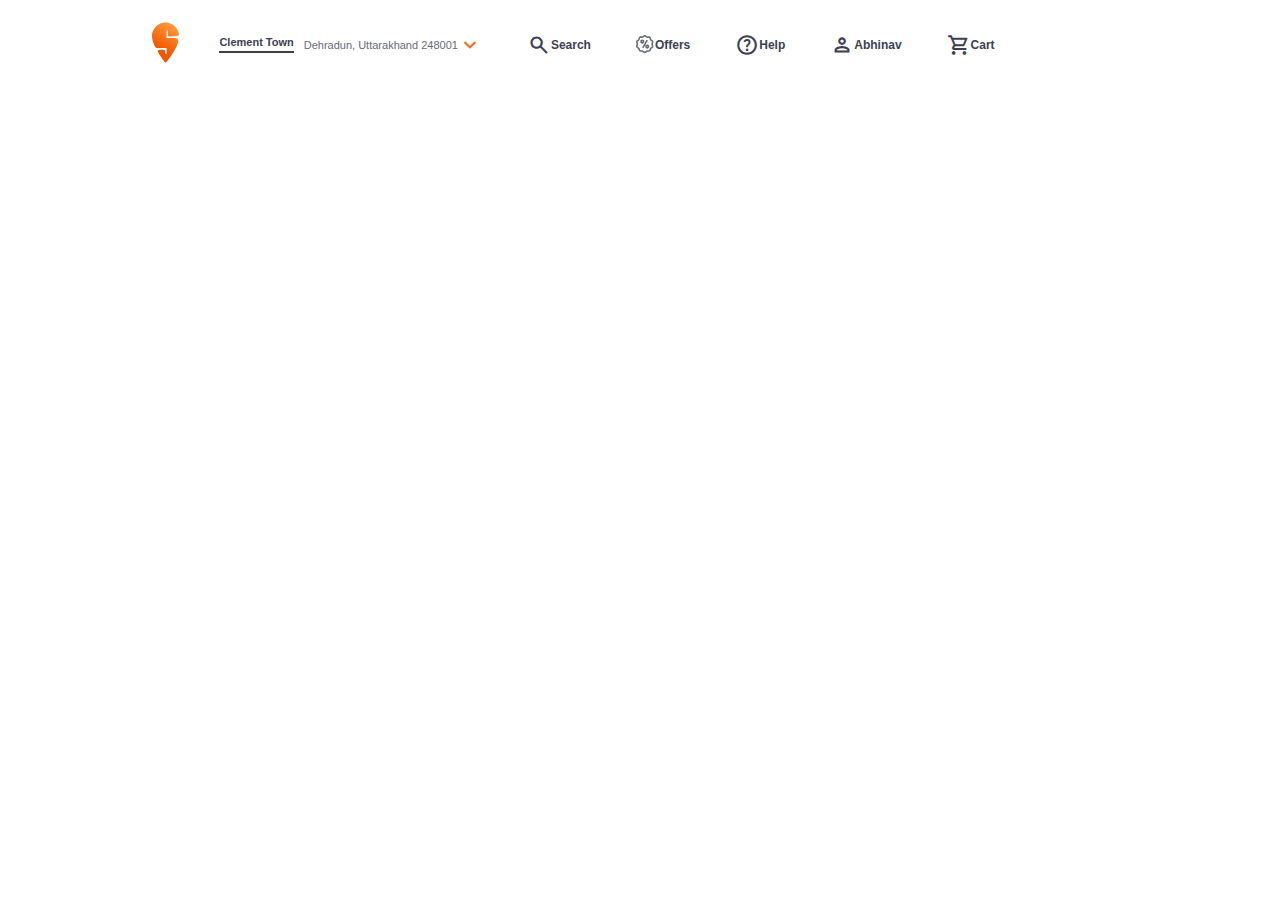
==== index.html @ 3ea1fc8a "Favicon fixed" ====
<!DOCTYPE html>
<html lang="en">
  <head>
    <meta charset="UTF-8" />
    <meta http-equiv="X-UA-Compatible" content="IE=edge" />
    <meta name="viewport" content="width=device-width, initial-scale=1.0" />
    <title>Order food online</title>
    <link
      rel="icon"
      type="image/x-icon"
      href="https://res.cloudinary.com/swiggy/image/upload/fl_lossy,f_auto,q_auto,w_32,h_32/portal/c/logo_2022.ico"
    />
    <link rel="stylesheet" href="./assets/style/style.css" />
    <link
      rel="stylesheet"
      href="https://fonts.googleapis.com/css2?family=Material+Symbols+Outlined:opsz,wght,FILL,GRAD@20..48,100..700,0..1,-50..200"
    />
  </head>

  <body>
    <div class="sub-divided-body">
      <div class="aside-gap"></div>
      <div class="set-flex">
        <div class="left-sub-header">
          <div class="swiggy-logo">
            <svg
              class="_8pSp-"
              viewBox="0 0 559 825"
              height="49"
              width="34"
              fill="#fc8019"
            >
              <path
                fill-rule="evenodd"
                clip-rule="evenodd"
                d="M542.92 388.542C546.805 366.526 542.355 349.598 530.881 340.76C513.621 327.466 487.698 320.236 425.954 320.236C380.271 320.236 331.225 320.286 310.268 320.275C308.322 319.894 301.285 317.604 301.02 309.112L300.734 174.289C300.727 165.779 307.531 158.857 315.943 158.839C324.369 158.825 331.204 165.723 331.211 174.226C331.211 174.226 331.421 247.414 331.441 273.424C331.441 275.936 332.892 281.8 338.549 283.328C375.43 293.267 561.865 285.999 558.967 251.804C543.147 109.96 424.476 0 280.394 0C235.021 0 192.065 10.9162 154.026 30.2754C62.9934 77.5955 -1.65904 173.107 0.0324268 283.43C1.23215 361.622 52.2203 500.605 83.434 521.234C97.8202 530.749 116.765 527.228 201.484 527.228C239.903 527.228 275.679 527.355 293.26 527.436C295.087 527.782 304.671 530.001 304.671 538.907L304.894 641.393C304.915 649.907 298.104 656.826 289.678 656.829C281.266 656.843 274.434 649.953 274.42 641.446C274.42 641.446 275.17 600.322 275.17 584.985C275.17 581.435 275.424 575.339 265.178 570.727C231.432 555.553 121.849 564.712 115.701 581.457C113.347 587.899 125.599 612.801 144.459 644.731C170.102 685.624 211.889 747.245 245.601 792.625C261.047 813.417 268.77 823.813 280.467 824.101C292.165 824.389 300.514 814.236 317.213 793.928C383.012 713.909 516.552 537.663 542.92 388.542Z"
                fill="url(#paint0_linear_19447_66107)"
              ></path>
              <defs>
                <linearGradient
                  id="paint0_linear_19447_66107"
                  x1="445.629"
                  y1="63.8626"
                  x2="160.773"
                  y2="537.598"
                  gradientUnits="userSpaceOnUse"
                >
                  <stop stop-color="#FF993A"></stop>
                  <stop offset="1" stop-color="#F15700"></stop>
                </linearGradient>
              </defs>
            </svg>
          </div>
          <div class="current-location">
            <span>Clement Town</span>
          </div>
          <div class="current-address">
            <span> Dehradun, Uttarakhand 248001 </span>
          </div>
          <div class="address-selector">
            <span class="material-symbols-outlined"> expand_more </span>
          </div>
        </div>
        <!-- <div class="middle-div-sep"></div> -->

        <div class="right-sub-header">
          <div>
            <span class="material-symbols-outlined" style="color: #3d4152">
              search </span
            ><span>Search</span>
          </div>
          <div>
            <svg
              class="_1GTCc"
              viewBox="0 0 32 32"
              height="19"
              width="19"
              fill="#686b78"
            >
              <path
                d="M14.2 2.864l-1.899 1.38c-0.612 0.447-1.35 0.687-2.11 0.687h-2.352c-0.386 0-0.727 0.248-0.845 0.613l-0.728 2.238c-0.235 0.721-0.691 1.348-1.302 1.79l-1.905 1.385c-0.311 0.226-0.442 0.626-0.323 0.991l0.728 2.241c0.232 0.719 0.232 1.492-0.001 2.211l-0.727 2.237c-0.119 0.366 0.011 0.767 0.323 0.994l1.906 1.384c0.61 0.445 1.064 1.070 1.3 1.79l0.728 2.24c0.118 0.365 0.459 0.613 0.844 0.613h2.352c0.759 0 1.497 0.24 2.107 0.685l1.9 1.381c0.313 0.227 0.736 0.227 1.048 0.001l1.9-1.38c0.613-0.447 1.349-0.687 2.11-0.687h2.352c0.384 0 0.726-0.248 0.845-0.615l0.727-2.235c0.233-0.719 0.688-1.346 1.302-1.794l1.904-1.383c0.311-0.226 0.442-0.627 0.323-0.993l-0.728-2.239c-0.232-0.718-0.232-1.49 0.001-2.213l0.727-2.238c0.119-0.364-0.012-0.765-0.324-0.992l-1.901-1.383c-0.614-0.445-1.070-1.074-1.302-1.793l-0.727-2.236c-0.119-0.366-0.461-0.614-0.845-0.614h-2.352c-0.76 0-1.497-0.239-2.107-0.685l-1.903-1.382c-0.313-0.227-0.736-0.226-1.047-0.001zM16.829 0.683l1.907 1.385c0.151 0.11 0.331 0.168 0.521 0.168h2.352c1.551 0 2.927 1 3.408 2.475l0.728 2.241c0.057 0.177 0.169 0.332 0.321 0.442l1.902 1.383c1.258 0.912 1.784 2.531 1.304 4.006l-0.726 2.234c-0.058 0.182-0.058 0.375-0.001 0.552l0.727 2.237c0.48 1.477-0.046 3.096-1.303 4.007l-1.9 1.38c-0.153 0.112-0.266 0.268-0.324 0.447l-0.727 2.237c-0.48 1.477-1.856 2.477-3.408 2.477h-2.352c-0.19 0-0.37 0.058-0.523 0.17l-1.904 1.383c-1.256 0.911-2.956 0.911-4.213-0.001l-1.903-1.384c-0.15-0.11-0.332-0.168-0.521-0.168h-2.352c-1.554 0-2.931-1.001-3.408-2.477l-0.726-2.234c-0.059-0.18-0.173-0.338-0.324-0.448l-1.902-1.381c-1.258-0.912-1.784-2.53-1.304-4.008l0.727-2.235c0.058-0.179 0.058-0.373 0.001-0.551l-0.727-2.236c-0.481-1.476 0.046-3.095 1.302-4.006l1.905-1.385c0.151-0.11 0.264-0.265 0.323-0.444l0.727-2.235c0.478-1.476 1.855-2.477 3.408-2.477h2.352c0.189 0 0.371-0.059 0.523-0.17l1.902-1.383c1.256-0.911 2.956-0.911 4.212 0zM18.967 23.002c-1.907 0-3.453-1.546-3.453-3.453s1.546-3.453 3.453-3.453c1.907 0 3.453 1.546 3.453 3.453s-1.546 3.453-3.453 3.453zM18.967 20.307c0.419 0 0.758-0.339 0.758-0.758s-0.339-0.758-0.758-0.758c-0.419 0-0.758 0.339-0.758 0.758s0.339 0.758 0.758 0.758zM10.545 14.549c-1.907 0-3.453-1.546-3.453-3.453s1.546-3.453 3.453-3.453c1.907 0 3.453 1.546 3.453 3.453s-1.546 3.453-3.453 3.453zM10.545 11.855c0.419 0 0.758-0.339 0.758-0.758s-0.339-0.758-0.758-0.758c-0.419 0-0.758 0.339-0.758 0.758s0.339 0.758 0.758 0.758zM17.78 7.882l2.331 1.352-7.591 13.090-2.331-1.352 7.591-13.090z"
              ></path>
            </svg>
            <span>Offers</span>
          </div>
          <div>
            <span class="material-symbols-outlined" style="color: #3d4152">
              help
            </span>
            <span>Help</span>
          </div>
          <div>
            <span class="material-symbols-outlined" style="color: #3d4152">
              person_filled
            </span>
            <span> Abhinav </span>
          </div>
          <div>
            <span class="material-symbols-outlined" style="color: #3d4152">
              shopping_cart
            </span>
            <span>Cart</span>
          </div>
        </div>
      </div>
    </div>
  </body>
</html>
---- assets/style/style.css ----
body {
  font-family: ProximaNova, arial, Helvetica Neue, sans-serif;
  padding: 10px;
}
.current-location {
  color: #3d4152;
  font-size: 11px;
  font-weight: 700;
  overflow: hidden;
  white-space: nowrap;
  text-overflow: ellipsis;
  min-width: 30px;
  cursor: pointer;  
  padding-bottom: 3px;
  border-bottom-style: solid;
  border-bottom-width: 2px;
  width: fit-content;
}
.current-location :hover{
    border-bottom-color: #F66E15;
    color:#F66E15
    
}
.current-address{
    display: block;
    padding-left: 5px;
    margin-left: 5px;
    color: #686b78;
    text-overflow: ellipsis;
    overflow: hidden;
    white-space: nowrap;
    font-size: 11px;
}
.material-symbols-outlined {
  font-variation-settings:
  'FILL' 0,
  'wght' 500,
  'GRAD' 0,
  'opsz' 1;
  color: #F66E15;;
}
.left-sub-header{
    display: flex;
    align-items: center;
    justify-content: flex-start;
}
.sub-divided-body{
    display: flex;
}
.aside-gap{
    width: 10%;
}
.swiggy-logo{
    padding: 0 40px 0 10px;
}
.swiggy-logo > svg{
    width: 27px;
}
.address-selector{
    display: flex;
    align-items: center;
}
.material-symbols-outlined-2 {
  font-variation-settings:
  'FILL' 0,
  'wght' 500,
  'GRAD' 200,
  'opsz' 24
}
.right-sub-header{
    color:#3d4152;
    display: flex;
}
.right-sub-header > div{
    display: flex;
    justify-content: center;
    align-items: center;
    padding-left: 45px;
    font-size: 12px;
    font-weight: 550;
}
.set-flex{
    display: flex;
}
.middle-div-sep{
    min-width: 45%;
}
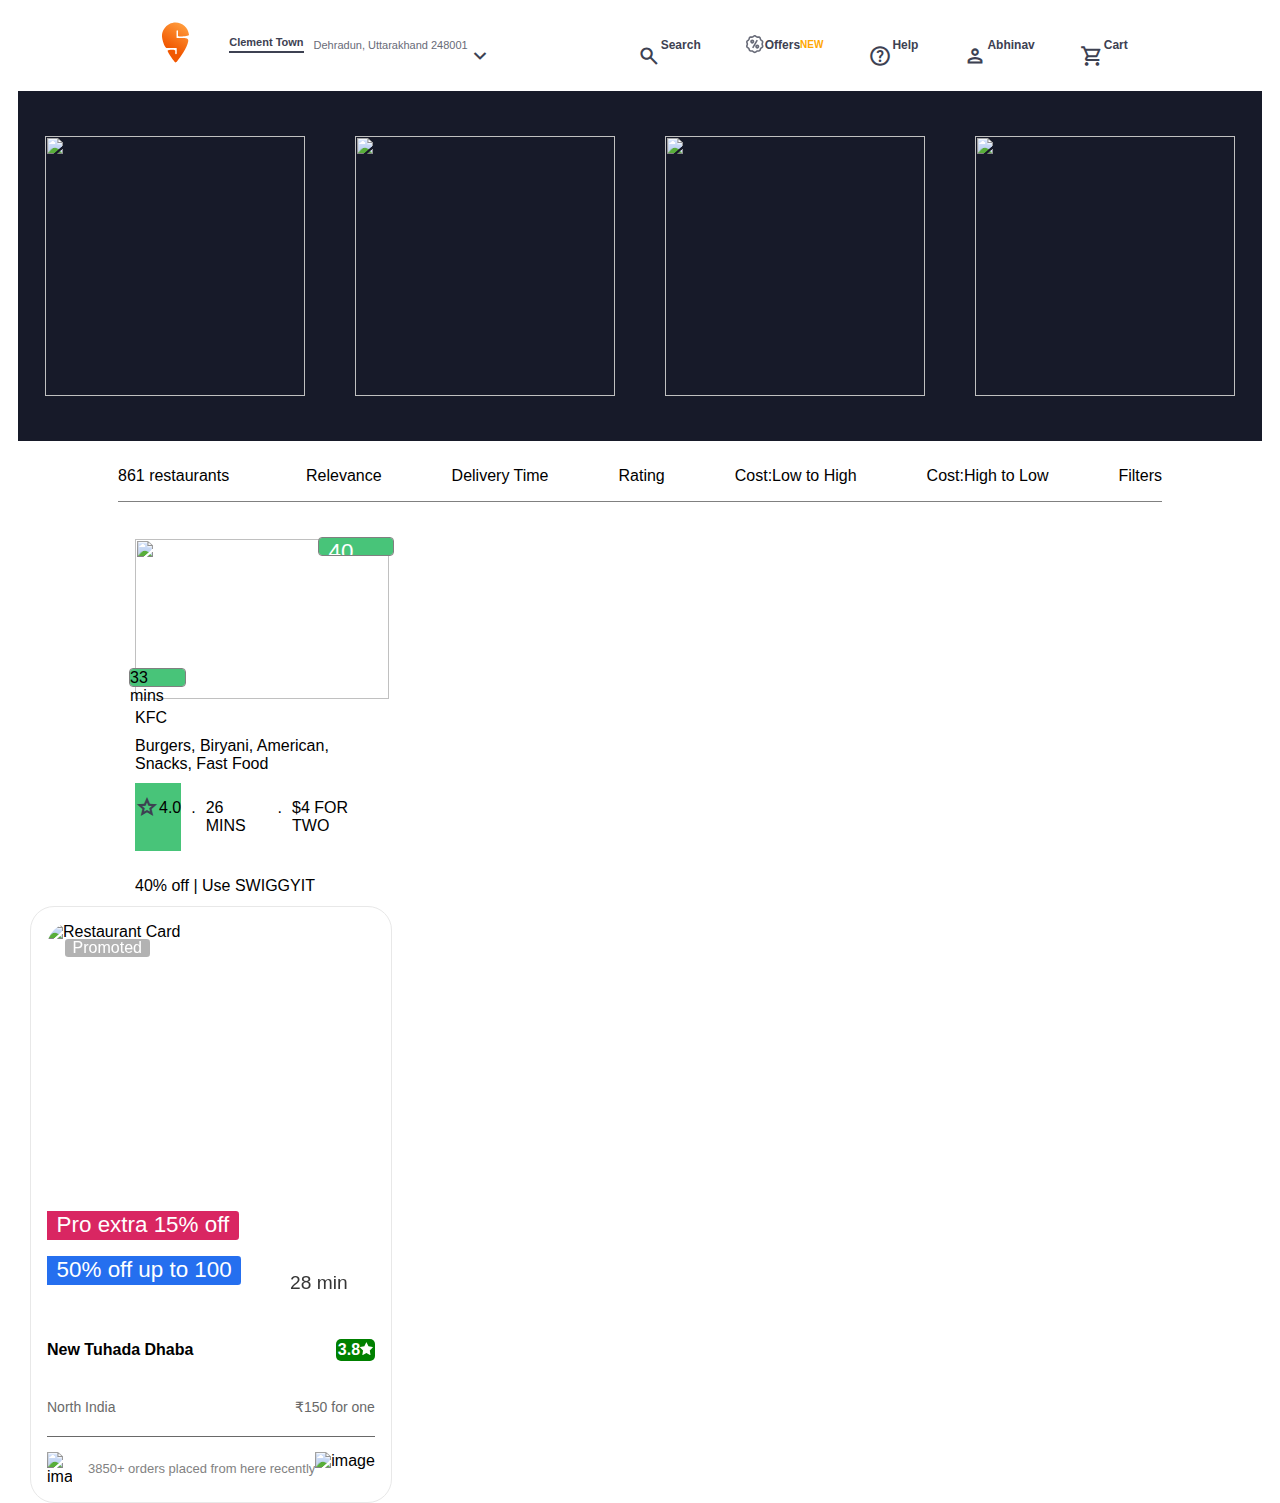
==== commit 9899a40b: "git update" ====
--- a/index.html
+++ b/index.html
@@ -19,7 +19,6 @@
 
   <body>
     <div class="sub-divided-body">
-      <div class="aside-gap"></div>
       <div class="set-flex">
         <div class="left-sub-header">
           <div class="swiggy-logo">
@@ -81,7 +80,7 @@
                 d="M14.2 2.864l-1.899 1.38c-0.612 0.447-1.35 0.687-2.11 0.687h-2.352c-0.386 0-0.727 0.248-0.845 0.613l-0.728 2.238c-0.235 0.721-0.691 1.348-1.302 1.79l-1.905 1.385c-0.311 0.226-0.442 0.626-0.323 0.991l0.728 2.241c0.232 0.719 0.232 1.492-0.001 2.211l-0.727 2.237c-0.119 0.366 0.011 0.767 0.323 0.994l1.906 1.384c0.61 0.445 1.064 1.070 1.3 1.79l0.728 2.24c0.118 0.365 0.459 0.613 0.844 0.613h2.352c0.759 0 1.497 0.24 2.107 0.685l1.9 1.381c0.313 0.227 0.736 0.227 1.048 0.001l1.9-1.38c0.613-0.447 1.349-0.687 2.11-0.687h2.352c0.384 0 0.726-0.248 0.845-0.615l0.727-2.235c0.233-0.719 0.688-1.346 1.302-1.794l1.904-1.383c0.311-0.226 0.442-0.627 0.323-0.993l-0.728-2.239c-0.232-0.718-0.232-1.49 0.001-2.213l0.727-2.238c0.119-0.364-0.012-0.765-0.324-0.992l-1.901-1.383c-0.614-0.445-1.070-1.074-1.302-1.793l-0.727-2.236c-0.119-0.366-0.461-0.614-0.845-0.614h-2.352c-0.76 0-1.497-0.239-2.107-0.685l-1.903-1.382c-0.313-0.227-0.736-0.226-1.047-0.001zM16.829 0.683l1.907 1.385c0.151 0.11 0.331 0.168 0.521 0.168h2.352c1.551 0 2.927 1 3.408 2.475l0.728 2.241c0.057 0.177 0.169 0.332 0.321 0.442l1.902 1.383c1.258 0.912 1.784 2.531 1.304 4.006l-0.726 2.234c-0.058 0.182-0.058 0.375-0.001 0.552l0.727 2.237c0.48 1.477-0.046 3.096-1.303 4.007l-1.9 1.38c-0.153 0.112-0.266 0.268-0.324 0.447l-0.727 2.237c-0.48 1.477-1.856 2.477-3.408 2.477h-2.352c-0.19 0-0.37 0.058-0.523 0.17l-1.904 1.383c-1.256 0.911-2.956 0.911-4.213-0.001l-1.903-1.384c-0.15-0.11-0.332-0.168-0.521-0.168h-2.352c-1.554 0-2.931-1.001-3.408-2.477l-0.726-2.234c-0.059-0.18-0.173-0.338-0.324-0.448l-1.902-1.381c-1.258-0.912-1.784-2.53-1.304-4.008l0.727-2.235c0.058-0.179 0.058-0.373 0.001-0.551l-0.727-2.236c-0.481-1.476 0.046-3.095 1.302-4.006l1.905-1.385c0.151-0.11 0.264-0.265 0.323-0.444l0.727-2.235c0.478-1.476 1.855-2.477 3.408-2.477h2.352c0.189 0 0.371-0.059 0.523-0.17l1.902-1.383c1.256-0.911 2.956-0.911 4.212 0zM18.967 23.002c-1.907 0-3.453-1.546-3.453-3.453s1.546-3.453 3.453-3.453c1.907 0 3.453 1.546 3.453 3.453s-1.546 3.453-3.453 3.453zM18.967 20.307c0.419 0 0.758-0.339 0.758-0.758s-0.339-0.758-0.758-0.758c-0.419 0-0.758 0.339-0.758 0.758s0.339 0.758 0.758 0.758zM10.545 14.549c-1.907 0-3.453-1.546-3.453-3.453s1.546-3.453 3.453-3.453c1.907 0 3.453 1.546 3.453 3.453s-1.546 3.453-3.453 3.453zM10.545 11.855c0.419 0 0.758-0.339 0.758-0.758s-0.339-0.758-0.758-0.758c-0.419 0-0.758 0.339-0.758 0.758s0.339 0.758 0.758 0.758zM17.78 7.882l2.331 1.352-7.591 13.090-2.331-1.352 7.591-13.090z"
               ></path>
             </svg>
-            <span>Offers</span>
+            <span>Offers</span><sup class="superscript">New</sup>
           </div>
           <div>
             <span class="material-symbols-outlined" style="color: #3d4152">
@@ -104,5 +103,147 @@
         </div>
       </div>
     </div>
+    <div class="main">
+      <div class="container">
+        <div class="cards">
+          <img
+            src="https://res.cloudinary.com/swiggy/image/upload/fl_lossy,f_auto,q_auto,w_520,h_520/rng/md/carousel/production/cwbqaumccjyifi90c9e1"
+            alt=""
+          />
+        </div>
+        <div class="cards">
+          <img
+            src="https://res.cloudinary.com/swiggy/image/upload/fl_lossy,f_auto,q_auto,w_520,h_520/rng/md/carousel/production/pneknawbadtvceqzwiep"
+            alt=""
+          />
+        </div>
+        <div class="cards">
+          <img
+            src="https://res.cloudinary.com/swiggy/image/upload/fl_lossy,f_auto,q_auto,w_520,h_520/rng/md/carousel/production/yparhmxrby5lv0ubsel4"
+            alt=""
+          />
+        </div>
+        <div class="cards">
+          <img
+            src="https://res.cloudinary.com/swiggy/image/upload/fl_lossy,f_auto,q_auto,w_520,h_520/rng/md/carousel/production/s5ug2key6e2sptaxku5v"
+            alt=""
+          />
+        </div>
+      </div>
+      <div class="third">
+        <p>861 restaurants</p>
+        <div class="third-right">
+          <div class="items"><p>Relevance</p></div>
+          <div class="items"><p>Delivery Time</p></div>
+          <div class="items"><p>Rating</p></div>
+          <div class="items"><p>Cost:Low to High</p></div>
+          <div class="items"><p>Cost:High to Low</p></div>
+          <div class="items"><p>Filters</p></div>
+        </div>
+      </div>
+    </div>
+    <div class="bottom">
+      <div class="bottom-card">
+        <div class="image">
+          <img
+            src="https://res.cloudinary.com/swiggy/image/upload/fl_lossy,f_auto,q_auto,w_508,h_320,c_fill/bdcd233971b7c81bf77e1fa4471280eb"
+            alt=""
+          />
+        </div>
+        <div class="deliverytime">33 mins</div>
+        <div class="off">40% off</div>
+        <div class="detail-1">KFC</div>
+        <div class="detail-2">
+          Burgers, Biryani, American, Snacks, Fast Food
+        </div>
+        <div class="detail-3">
+          <div style="background-color: #48c479; display: flex">
+            <span class="material-symbols-outlined">star</span>
+            <span><p>4.0</p></span>
+          </div>
+          <div><p>.</p></div>
+          <div><p>26 MINS</p></div>
+          <div><p>.</p></div>
+          <div><p>$4 FOR TWO</p></div>
+        </div>
+        <div class="detail-4">
+          <p>40% off | Use SWIGGYIT</p>
+        </div>
+      </div>
+      <div class="center-body">
+        <div class="food-card">
+          <div class="sub-cards">
+            <div class="promoted">
+              <div>Promoted</div>
+            </div>
+            <div>
+              <div class="food-div">
+                <img
+                  class="food-image"
+                  alt="Restaurant Card"
+                  src="https://b.zmtcdn.com/data/pictures/chains/6/3500496/76dd71ef9c59a9f1e5777637343e7655_o2_featured_v2.jpg"
+                  loading="lazy"
+                />
+              </div>
+            </div>
+            <div class="offers">
+              <p class="pro-extra">Pro extra 15% off</p>
+              <p class="off">50% off up to 100</p>
+            </div>
+            <p class="minute">28 min</p>
+          </div>
+          <div>
+            <div class="res-name">
+              <h4>New Tuhada Dhaba</h4>
+              <div>
+                <div class="rating">
+                  3.8
+                  <svg
+                    xmlns="http://www.w3.org/2000/svg"
+                    fill="#FFFFFF"
+                    width="0.8rem"
+                    height="0.8rem"
+                    viewBox="0 0 20 20"
+                    aria-labelledby="icon-svg-title- icon-svg-desc-"
+                    role="img"
+                    class="sc-rbbb40-0 fauQLv"
+                  >
+                    <title>star-fill</title>
+                    <path
+                      d="M6.76 6.8l-6.38 0.96c-0.22 0.040-0.38 0.22-0.38 0.44 0 0.12 0.040 0.24 0.12 0.32v0l4.64 4.76-1.1 6.66c0 0.020 0 0.040 0 0.080 0 0.24 0.2 0.44 0.44 0.44 0.1 0 0.16-0.020 0.24-0.060v0l5.7-3.12 5.68 3.12c0.060 0.040 0.14 0.060 0.22 0.060 0.24 0 0.44-0.2 0.44-0.44 0-0.040 0-0.060 0-0.080v0l-1.1-6.66 4.64-4.76c0.080-0.080 0.12-0.2 0.12-0.32 0-0.22-0.16-0.4-0.36-0.44h-0.020l-6.38-0.96-2.96-6.18c-0.060-0.12-0.18-0.2-0.32-0.2s-0.26 0.080-0.32 0.2v0z"
+                    ></path>
+                  </svg>
+                </div>
+              </div>
+            </div>
+            <div class="cuisin">
+              <p>North India</p>
+              <p>₹150 for one</p>
+            </div>
+          </div>
+          <div>
+            <div class="bottom-portion">
+              <div class="star-mark">
+                <img
+                  alt="image"
+                  src="https://b.zmtcdn.com/data/o2_assets/4bf016f32f05d26242cea342f30d47a31595763089.png"
+                  loading="lazy"
+                  width="25px"
+                />
+                <p class="total-orders">3850+ orders placed from here recently</p>
+              </div>
+              <div class="awesome">
+                <img
+                  alt="image"
+                  src="https://b.zmtcdn.com/data/o2_assets/0b07ef18234c6fdf9365ad1c274ae0631612687510.png"
+                  loading="lazy"
+                  width="50px"
+                />
+              </div>
+            </div>
+          </div>
+        </div>
+      </div>
+      
   </body>
 </html>
--- a/assets/style/style.css
+++ b/assets/style/style.css
@@ -37,7 +37,7 @@
   'wght' 500,
   'GRAD' 0,
   'opsz' 1;
-  color: #F66E15;;
+  color: #3d4152;
 }
 .left-sub-header{
     display: flex;
@@ -46,6 +46,7 @@
 }
 .sub-divided-body{
     display: flex;
+    justify-content: space-evenly;
 }
 .aside-gap{
     width: 10%;
@@ -59,13 +60,6 @@
 .address-selector{
     display: flex;
     align-items: center;
-}
-.material-symbols-outlined-2 {
-  font-variation-settings:
-  'FILL' 0,
-  'wght' 500,
-  'GRAD' 200,
-  'opsz' 24
 }
 .right-sub-header{
     color:#3d4152;
@@ -81,7 +75,385 @@
 }
 .set-flex{
     display: flex;
+    gap: 100px;
 }
 .middle-div-sep{
     min-width: 45%;
-}+}
+.material-symbols-outlined :hover{
+    color: orange
+}
+.superscript{
+    color:#ffa700;
+    text-transform: uppercase;
+} 
+.food-card{
+    border-color: rgb(255, 255, 255);
+    padding: 1rem;
+    border-radius: 1.5rem;
+    border: 0.1rem solid rgb(232, 232, 232);
+    position: absolute;
+}
+.promoted{
+    position: absolute;
+    top: 1rem;
+    left: 1.1rem;
+    width: max-content;
+    background: rgba(0, 0, 0, 0.3);
+    backdrop-filter: blur(0.4rem);
+    border-radius: 0.2rem;
+    padding: 0px 0.5rem;
+    z-index: 1;
+    color: white;
+}
+.sub-cards{
+    position: relative;
+}
+.food-div{
+    position: relative;
+    max-width: 100%;
+    width: 100%;
+    height: 24.8rem;
+    overflow: hidden;
+    border-radius: 1.5rem;
+}
+.offers{
+    position: absolute;
+    bottom: 1.2rem;
+    max-width: calc(100% - 2.4rem);
+}
+.pro-extra{
+    margin: 0px 0px 1rem;
+    font-size: 1.4rem;
+    line-height: 1.8rem;
+    padding: 0px 0.6rem;
+    background: rgb(217, 38, 98);
+    color: rgb(255, 255, 255);
+    font-weight: 400;
+    width: max-content;
+    border-radius: 0px 0.2rem 0.2rem 0px;
+    max-width: 100%;
+    overflow: hidden;
+    text-overflow: ellipsis;
+    white-space: nowrap;
+}
+.off{
+    margin: 0px 0px 1rem;
+    font-size: 1.4rem;
+    line-height: 1.8rem;
+    padding: 0px 0.6rem;
+    background: rgb(37, 111, 239);
+    color: rgb(255, 255, 255);
+    font-weight: 400;
+    width: max-content;
+    border-radius: 0px 0.2rem 0.2rem 0px;
+    max-width: 100%;
+    overflow: hidden;
+    text-overflow: ellipsis;
+    white-space: nowrap;
+}
+.minute{
+    margin: 0px;
+    position: absolute;
+    bottom: 1.2rem;
+    right: 1.2rem;
+    background: rgba(255, 255, 255, 0.8);
+    backdrop-filter: blur(0.4rem);
+    border-radius: 0.4rem;
+    font-weight: 500;
+    font-size: 1.2rem;
+    line-height: 1.6rem;
+    color: rgb(54, 54, 54);
+    width: max-content;
+    padding: 0.2rem 0.5rem 0.3rem;
+}
+.food-image{
+    width: 100%;
+    height: 100%;
+}
+.res-name{
+    display: flex;
+    justify-content: space-between;
+    align-items: center;
+}
+.rating{
+    background-color: green;
+    color: white;
+    padding: 2px;
+    border-radius: 5px;
+    font-weight: 600;
+    display: flex;
+    align-items: baseline;
+}
+.cuisin{
+    display: flex;
+    -webkit-box-pack: justify;
+    justify-content: space-between;
+    font-size: 1.4rem;
+    line-height: 1.7rem;
+    font-size: 14px;
+    font-family: Okra, Helvetica, sans-serif;
+    color: #696969;
+    border-bottom:1px solid #696969
+}
+.total-orders{
+    margin: 0px 0px 0px 1rem;
+    text-align: left;
+    color: rgb(130, 130, 130);
+    display: -webkit-box;
+    -webkit-line-clamp: 2;
+    -webkit-box-orient: vertical;
+    overflow: hidden;
+    text-overflow: ellipsis;
+    font-weight: 400;
+    font-size: 1.2rem;
+    line-height: 1.7rem;
+    font-size: 13px;
+}
+.bottom-portion{
+    display: flex;
+    justify-content: space-between;
+    padding-top: 15px;
+}
+.star-mark{
+    display: flex;
+    align-items: center;
+}
+.header{
+    display: flex;
+    justify-content: space-around;
+    align-items: center;
+    font-family: Arial, Helvetica, sans-serif;
+}
+
+
+.header .left{
+    display: flex;
+    justify-content: center;
+    flex-direction: row;
+    gap: 40px;
+    margin-left: 50px;
+    margin-bottom: 5px;
+    margin-top: 20px;
+    
+
+}
+
+.header .left .left-second{
+    display: flex;
+    gap: 10px;
+}
+
+.header .right{
+    display: flex;
+    gap: 70px;
+    margin-right: 70px;
+
+}
+
+.header .left .logo{
+    /*border: 1px solid red;*/
+    position: relative;
+    bottom: 16px;
+    width: 30px;
+    height: 30px;
+    
+    
+    
+
+
+}
+
+.header .left .left-second .address1{
+    /*border: 1px solid red;*/
+    display: flex;
+    justify-content: center;
+    text-decoration: underline;
+    font-weight: bold;
+
+
+}
+
+.header .left .left-second .address2{
+    /*border: 1px solid red;*/
+    display: flex;
+    justify-content: center;
+    font-weight: 0;
+
+}
+
+.header .left .expand{
+    display: flex;
+    /*border: 1px solid red;*/
+    width: 15px;
+    height: 15px;
+
+
+}
+
+.right-items{
+    display: flex;
+    gap: 10px;
+}
+
+.right-items:hover{
+    color: #fc8019;
+    fill: #fc8019;
+    
+}
+/*.right-items svg:hover{
+    fill: #fc8019;
+}*/
+
+
+
+.container{
+    display: flex;
+    justify-content: center;
+    gap: 10px;
+    margin-top: 20px;
+    background-color: #171a29;
+        
+}
+
+
+.cards{
+    display: flex;
+    padding : 45px 20px;
+    
+    
+}
+
+
+
+.cards img{
+    height: 260px;
+    width: 260px;
+    cursor: pointer;
+    transition: transform 0.2s;
+    
+}
+
+.cards img:hover{
+
+    transform: scale(1.1);
+}
+    
+.third{
+    display: flex;
+    margin: 10px 100px;
+    justify-content: space-between;
+    border-bottom: solid 1px gray;
+    
+    
+}
+
+
+
+.third .third-right{
+    display: flex;
+    gap: 70px;
+    cursor: pointer;
+}
+
+.bottom{
+    
+    padding: 12px;
+    
+
+}
+
+
+
+.bottom .bottom-card{
+    height: 362px;
+    width: 264px;
+    margin: 10px 100px;
+    display: flex;
+    flex-direction: column;
+    cursor: pointer;
+    
+
+}
+.bottom .bottom-card:hover{
+    /*border: solid 1px grey;*/
+    outline: solid 1px grey;;
+}
+
+
+.bottom .bottom-card .image img{
+    width: 254px;
+    height: 160px;
+    margin: 5px;
+}
+
+
+.bottom .bottom-card .detail-1{
+    margin: 5px;
+    
+
+}
+
+.bottom .bottom-card .detail-2{
+    width: 254px;
+    margin: 5px;
+
+
+}
+
+
+
+.bottom .bottom-card .detail-3{
+    display: flex;
+    gap: 10px;
+    margin: 5px;
+    
+
+}
+.bottom .bottom-card .detail-4{
+    display: flex;
+    margin: 5px;
+
+}
+
+.material-symbols-outlined{
+    position: relative;
+    top: 11px;
+}
+
+.bottom .bottom-card .deliverytime{
+    position: absolute;
+    left: 130px;
+    top: 669px;
+    outline: 1px solid grey;
+    height: 17px;
+    width: 55px;
+    background-color: #48c479;
+    border-radius: 3px;
+
+
+}
+
+.bottom .bottom-card .off{
+    position: absolute;
+    left: 319px;
+    top: 538px;
+    outline: 1px solid grey;
+    height: 17px;
+    width: 55px;
+    background-color: #48c479;
+    border-radius: 3px;
+    
+}
+
+
+
+
+
+
+
+
+
+
+
+    
